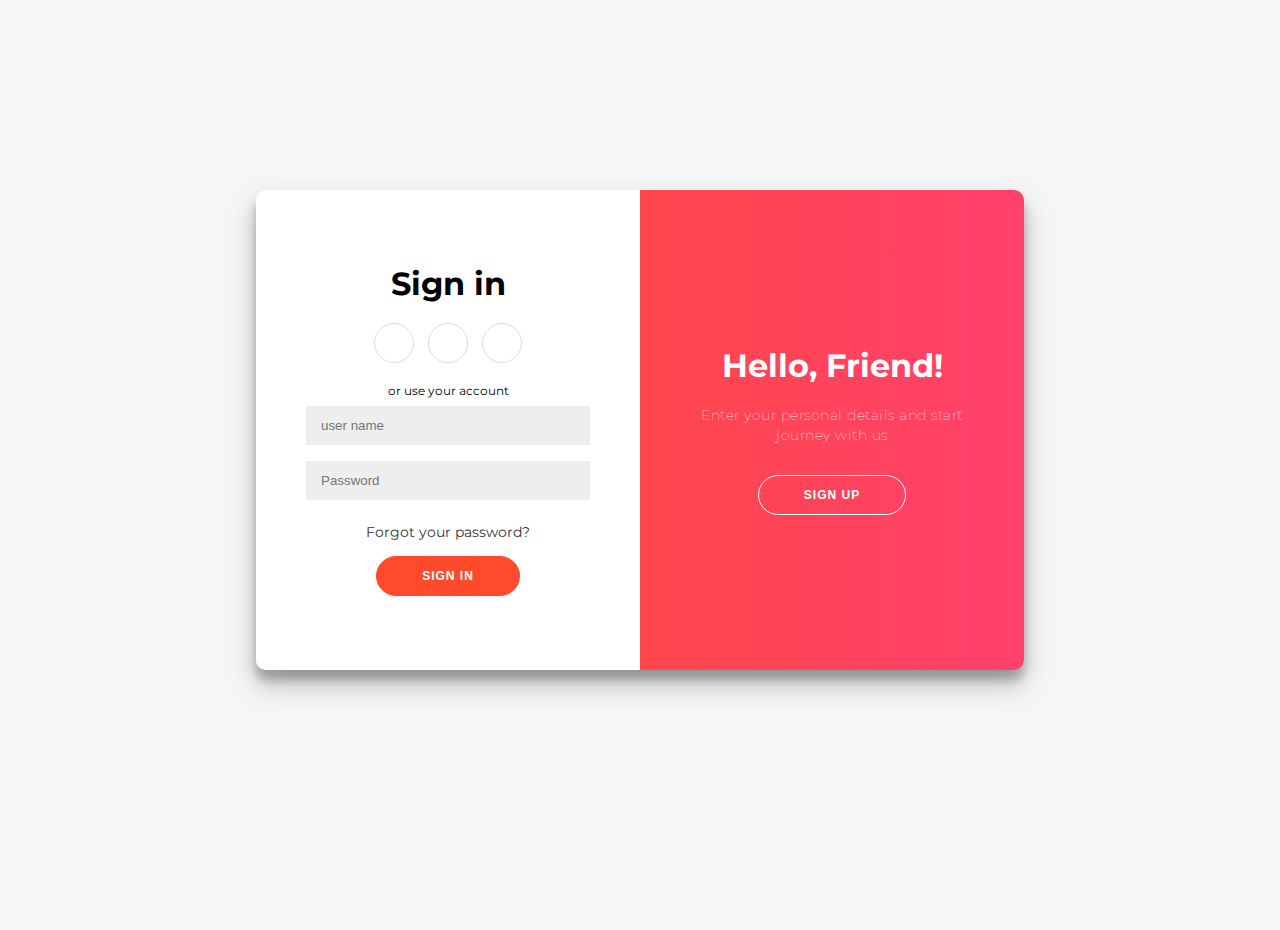
==== authen/index.html @ 929bc045 "finish login admin usermanager categorymanager" ====
<!DOCTYPE html>
<html lang="en">

<head>
    <meta charset="UTF-8">
    <meta name="viewport" content="width=device-width, initial-scale=1.0">
    <title>Authen Page</title>
    <script>
        function checkAuthen() {
            if (localStorage.getItem("userLogin")) {
                window.location.href = "/authen"
            }
        }
        checkAuthen()
    </script>
    <link rel="stylesheet" href="authen.css">
</head>

<body>
    <div class="container" id="container">
        <div class="form-container sign-up-container">
            <form onsubmit="signUp(event)">
                <h1>Create Account</h1>
                <div class="social-container">
                    <a href="#" class="social"><i class="fab fa-facebook-f"></i></a>
                    <a href="#" class="social"><i class="fab fa-google-plus-g"></i></a>
                    <a href="#" class="social"><i class="fab fa-linkedin-in"></i></a>
                </div>
                <span>or use your email for registration</span>
                <input required name="userName" type="text" placeholder="UserName" />
                <input required name="password" type="password" placeholder="Password" />
                <input required name="passwordAgain" type="password" placeholder="Password Again" />
                <button>Sign Up</button>
            </form>
        </div>
        <div class="form-container sign-in-container">
            <form onsubmit="signIn(event)">
                <h1>Sign in</h1>
                <div class="social-container">
                    <a href="#" class="social"><i class="fab fa-facebook-f"></i></a>
                    <a href="#" class="social"><i class="fab fa-google-plus-g"></i></a>
                    <a href="#" class="social"><i class="fab fa-linkedin-in"></i></a>
                </div>
                <span>or use your account</span>
                <input required name="UserName" type="text" placeholder="user name" />
                <input requireds name="password" type="password" placeholder="Password" />
                <a href="#">Forgot your password?</a>
                <button>Sign In</button>
            </form>
        </div>
        <div class="overlay-container">
            <div class="overlay">
                <div class="overlay-panel overlay-left">
                    <h1>Welcome Back!</h1>
                    <p>To keep connected with us please login with your personal info</p>
                    <button class="ghost" id="signIn">Sign In</button>
                </div>
                <div class="overlay-panel overlay-right">
                    <h1>Hello, Friend!</h1>
                    <p>Enter your personal details and start journey with us</p>
                    <button class="ghost" id="signUp">Sign Up</button>
                </div>
            </div>
        </div>
    </div>
    <script src="authen.js"></script>
</body>

</html>
---- authen/authen.css ----
@import url('https://fonts.googleapis.com/css?family=Montserrat:400,800');

* {
    box-sizing: border-box;
}

body {
    background: #f6f5f7;
    display: flex;
    justify-content: center;
    align-items: center;
    flex-direction: column;
    font-family: 'Montserrat', sans-serif;
    height: 100vh;
    margin: -20px 0 50px;
}

h1 {
    font-weight: bold;
    margin: 0;
}

h2 {
    text-align: center;
}

p {
    font-size: 14px;
    font-weight: 100;
    line-height: 20px;
    letter-spacing: 0.5px;
    margin: 20px 0 30px;
}

span {
    font-size: 12px;
}

a {
    color: #333;
    font-size: 14px;
    text-decoration: none;
    margin: 15px 0;
}

button {
    border-radius: 20px;
    border: 1px solid #FF4B2B;
    background-color: #FF4B2B;
    color: #FFFFFF;
    font-size: 12px;
    font-weight: bold;
    padding: 12px 45px;
    letter-spacing: 1px;
    text-transform: uppercase;
    transition: transform 80ms ease-in;
}

button:active {
    transform: scale(0.95);
}

button:focus {
    outline: none;
}

button.ghost {
    background-color: transparent;
    border-color: #FFFFFF;
}

form {
    background-color: #FFFFFF;
    display: flex;
    align-items: center;
    justify-content: center;
    flex-direction: column;
    padding: 0 50px;
    height: 100%;
    text-align: center;
}

input {
    background-color: #eee;
    border: none;
    padding: 12px 15px;
    margin: 8px 0;
    width: 100%;
}

.container {
    background-color: #fff;
    border-radius: 10px;
    box-shadow: 0 14px 28px rgba(0, 0, 0, 0.25),
        0 10px 10px rgba(0, 0, 0, 0.22);
    position: relative;
    overflow: hidden;
    width: 768px;
    max-width: 100%;
    min-height: 480px;
}

.form-container {
    position: absolute;
    top: 0;
    height: 100%;
    transition: all 0.6s ease-in-out;
}

.sign-in-container {
    left: 0;
    width: 50%;
    z-index: 2;
}

.container.right-panel-active .sign-in-container {
    transform: translateX(100%);
}

.sign-up-container {
    left: 0;
    width: 50%;
    opacity: 0;
    z-index: 1;
}

.container.right-panel-active .sign-up-container {
    transform: translateX(100%);
    opacity: 1;
    z-index: 5;
    animation: show 0.6s;
}

@keyframes show {

    0%,
    49.99% {
        opacity: 0;
        z-index: 1;
    }

    50%,
    100% {
        opacity: 1;
        z-index: 5;
    }
}

.overlay-container {
    position: absolute;
    top: 0;
    left: 50%;
    width: 50%;
    height: 100%;
    overflow: hidden;
    transition: transform 0.6s ease-in-out;
    z-index: 100;
}

.container.right-panel-active .overlay-container {
    transform: translateX(-100%);
}

.overlay {
    background: #FF416C;
    background: -webkit-linear-gradient(to right, #FF4B2B, #FF416C);
    background: linear-gradient(to right, #FF4B2B, #FF416C);
    background-repeat: no-repeat;
    background-size: cover;
    background-position: 0 0;
    color: #FFFFFF;
    position: relative;
    left: -100%;
    height: 100%;
    width: 200%;
    transform: translateX(0);
    transition: transform 0.6s ease-in-out;
}

.container.right-panel-active .overlay {
    transform: translateX(50%);
}

.overlay-panel {
    position: absolute;
    display: flex;
    align-items: center;
    justify-content: center;
    flex-direction: column;
    padding: 0 40px;
    text-align: center;
    top: 0;
    height: 100%;
    width: 50%;
    transform: translateX(0);
    transition: transform 0.6s ease-in-out;
}

.overlay-left {
    transform: translateX(-20%);
}

.container.right-panel-active .overlay-left {
    transform: translateX(0);
}

.overlay-right {
    right: 0;
    transform: translateX(0);
}

.container.right-panel-active .overlay-right {
    transform: translateX(20%);
}

.social-container {
    margin: 20px 0;
}

.social-container a {
    border: 1px solid #DDDDDD;
    border-radius: 50%;
    display: inline-flex;
    justify-content: center;
    align-items: center;
    margin: 0 5px;
    height: 40px;
    width: 40px;
}

footer {
    background-color: #222;
    color: #fff;
    font-size: 14px;
    bottom: 0;
    position: fixed;
    left: 0;
    right: 0;
    text-align: center;
    z-index: 999;
}

footer p {
    margin: 10px 0;
}

footer i {
    color: red;
}

footer a {
    color: #3c97bf;
    text-decoration: none;
}
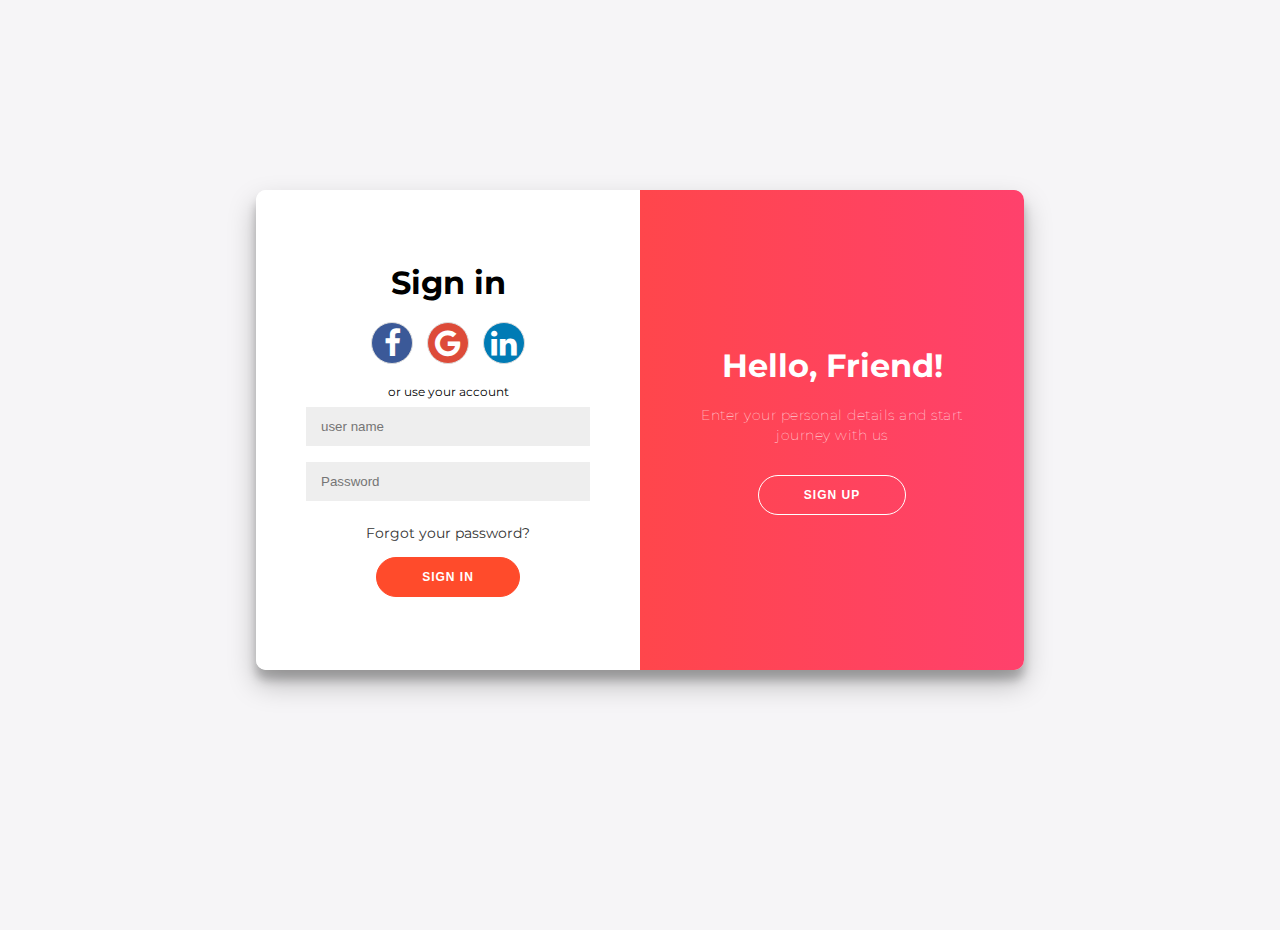
==== commit 0993d708: "finish login admin usermanager categorymanager" ====
--- a/authen/index.html
+++ b/authen/index.html
@@ -14,6 +14,7 @@
         checkAuthen()
     </script>
     <link rel="stylesheet" href="authen.css">
+    <link rel="stylesheet" href="https://cdnjs.cloudflare.com/ajax/libs/font-awesome/4.7.0/css/font-awesome.min.css">
 </head>
 
 <body>
@@ -22,9 +23,40 @@
             <form onsubmit="signUp(event)">
                 <h1>Create Account</h1>
                 <div class="social-container">
-                    <a href="#" class="social"><i class="fab fa-facebook-f"></i></a>
-                    <a href="#" class="social"><i class="fab fa-google-plus-g"></i></a>
-                    <a href="#" class="social"><i class="fab fa-linkedin-in"></i></a>
+                    <a href="#" class="fa fa-facebook"></a>
+                    <a href="#" class="fa fa-google"></a>
+                    <a href="#" class="fa fa-linkedin"></a>
+                    <style>
+                        .fa {
+                            padding: 20px;
+                            font-size: 30px;
+                            width: 30px;
+                            text-align: center;
+                            text-decoration: none;
+                            margin: 5px 2px;
+                            border-radius: 50%;
+                        }
+
+                        .fa:hover {
+                            opacity: 0.7;
+                        }
+
+                        .fa-facebook {
+                            background: #3B5998;
+                            color: white;
+                        }
+
+                        .fa-google {
+                            background: #dd4b39;
+                            color: white;
+                        }
+
+                        .fa-linkedin {
+                            background: #007bb5;
+                            color: white;
+                        }
+                    </style>
+
                 </div>
                 <span>or use your email for registration</span>
                 <input required name="userName" type="text" placeholder="UserName" />
@@ -37,9 +69,39 @@
             <form onsubmit="signIn(event)">
                 <h1>Sign in</h1>
                 <div class="social-container">
-                    <a href="#" class="social"><i class="fab fa-facebook-f"></i></a>
-                    <a href="#" class="social"><i class="fab fa-google-plus-g"></i></a>
-                    <a href="#" class="social"><i class="fab fa-linkedin-in"></i></a>
+                    <a href="#" class="fa fa-facebook"></a>
+                    <a href="#" class="fa fa-google"></a>
+                    <a href="#" class="fa fa-linkedin"></a>
+                    <style>
+                        .fa {
+                            padding: 20px;
+                            font-size: 30px;
+                            width: 30px;
+                            text-align: center;
+                            text-decoration: none;
+                            margin: 5px 2px;
+                            border-radius: 50%;
+                        }
+
+                        .fa:hover {
+                            opacity: 0.7;
+                        }
+
+                        .fa-facebook {
+                            background: #3B5998;
+                            color: white;
+                        }
+
+                        .fa-google {
+                            background: #dd4b39;
+                            color: white;
+                        }
+
+                        .fa-linkedin {
+                            background: #007bb5;
+                            color: white;
+                        }
+                    </style>
                 </div>
                 <span>or use your account</span>
                 <input required name="UserName" type="text" placeholder="user name" />
